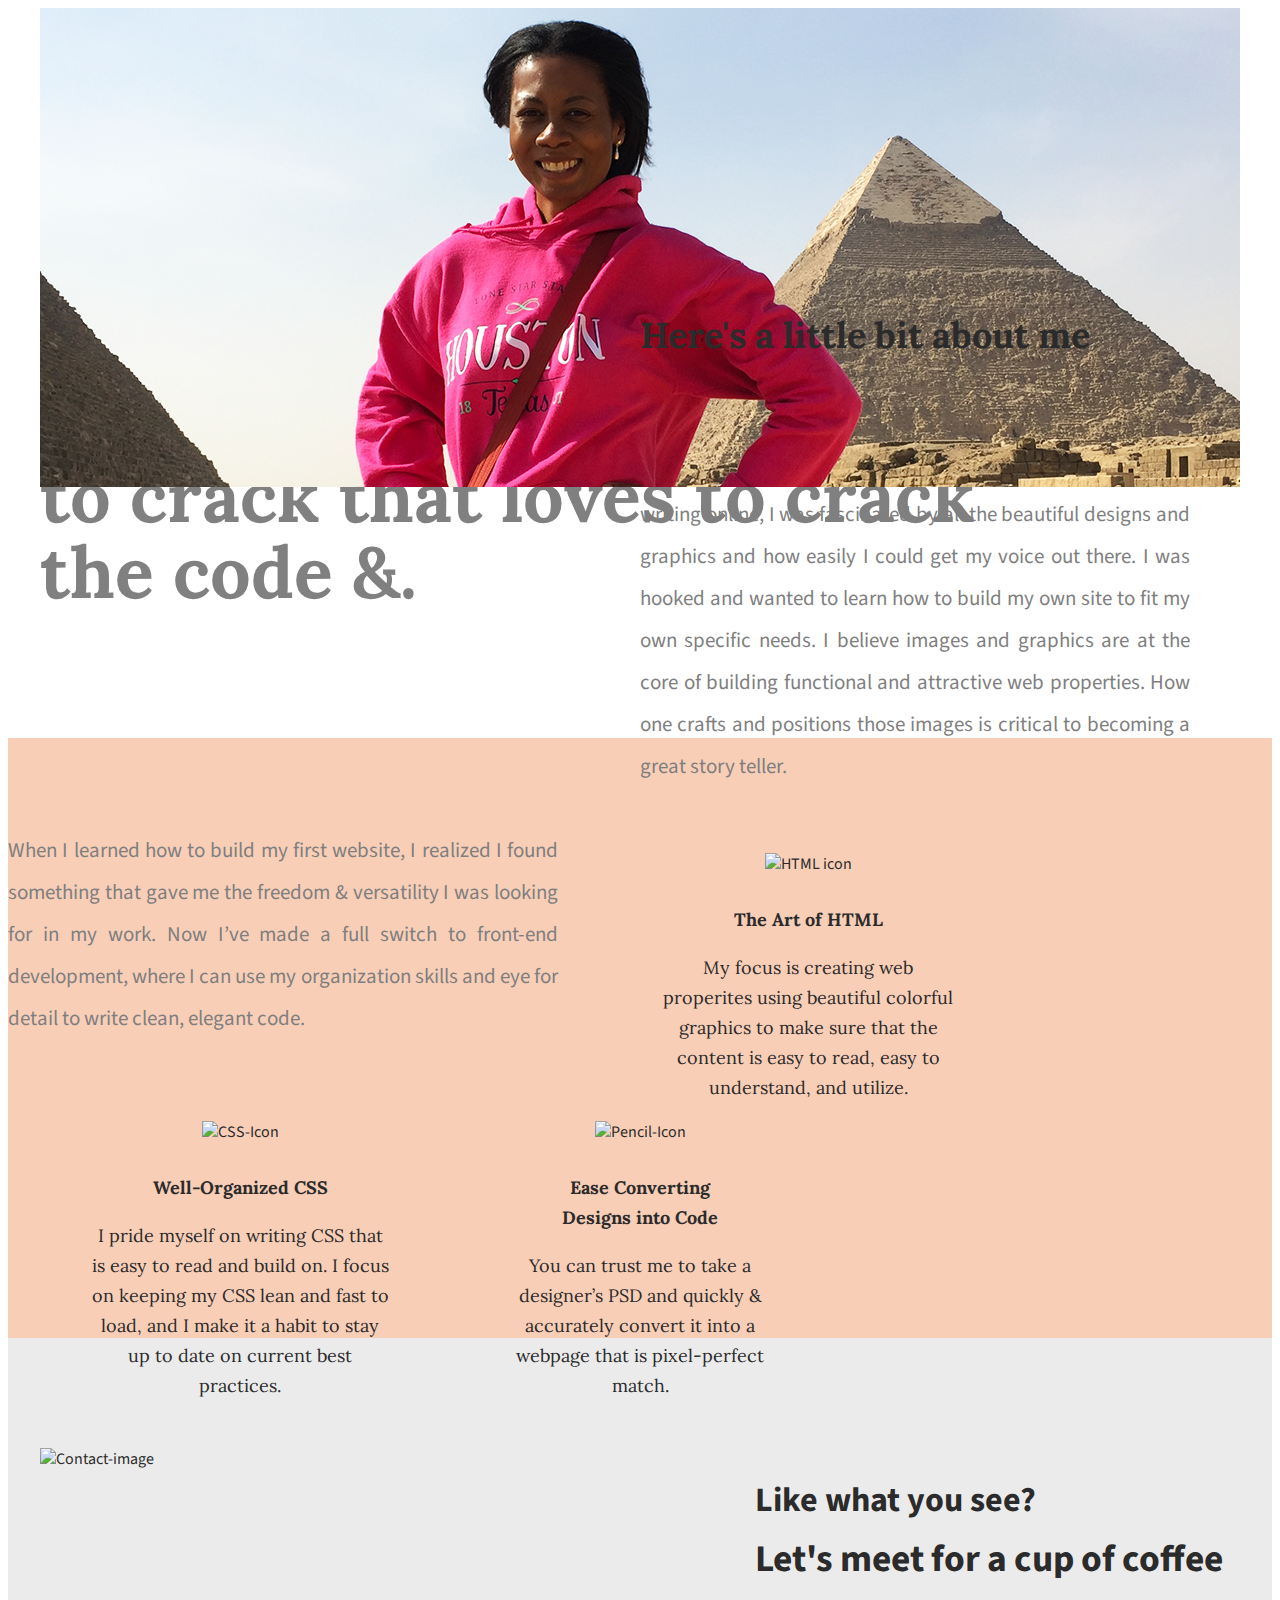
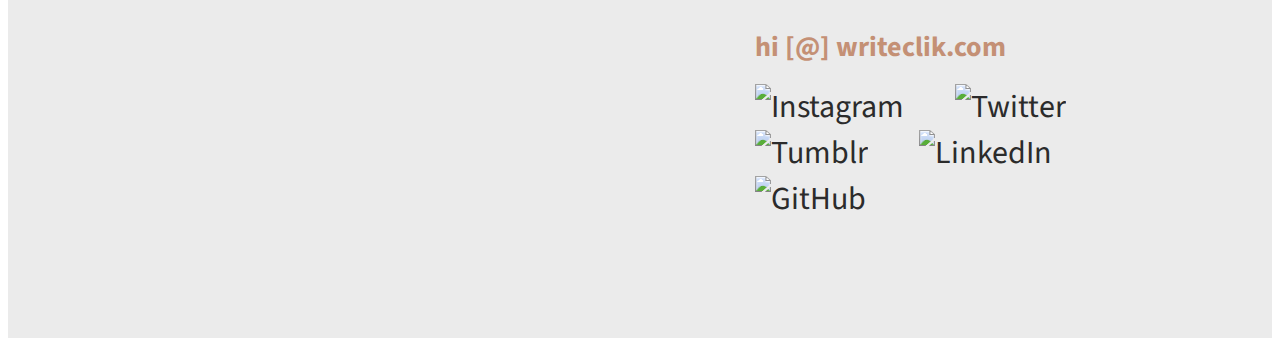
==== index.html @ eed15458 "changed html file name to index.html" ====
<!doctype html>
<meta charset="utf-8">
<html>
<head>
   <title>Sandra Tedford | Life As A Developer</title>
<link rel="stylesheet" href="css/normalize.css">
<link rel="stylesheet" href="css/sandrastyle.css">
<link href='https://fonts.googleapis.com/css?family=Source+Sans+Pro:400,700' rel='stylesheet' type='text/css'>
<link href='https://fonts.googleapis.com/css?family=Lora:400,700' rel='stylesheet' type='text/css'>
   </head>
   <body>
      <header>
         <div class="full-width">
            <div class="header-image">
               <img src="..//img/hero.png" alt="header image">
            </div>
         <div class="half-width">
            <h1><span style="color:#afcfaf;">Sandra Tedford</span></h1>
          <h2><span style="color:black;">Hi,</span>I'm a developer that loves to crack that loves to crack the code &amp;.</h2>
         </div>
         <div class="half-width">
           
              <nav>
               <ul>
                  <li><a href="#about">About</a></li>
                  <li><a href="#work">Work</a></li>
                  <li><a href="#contact">Contact</a></li>
               </ul>
            </nav>
         </div>
      </div>
      
      </header>

            <main>
      <section id="about">
         <div class="full-width">
            <h2> Here's a little bit about me</h2>
            <div class="half-width">
            <p>I’ve made my home base in Chicago Illinois. My journey into tech started with a degree in economics. As I started sharing my writing online, I was fascinated by all the beautiful designs and graphics and how easily I could get my voice out there. I was hooked and wanted to learn how to build my own site to fit my own specific needs. I believe images and graphics are at the core of building functional and attractive web properties. How one crafts and positions those images is critical to becoming a great story teller.</p></div>
         </div>
         <div class="half-width">
            <p>When I learned how to build my first website, I realized I found something that gave me the freedom & versatility I was looking for in my work. Now I’ve made a full switch to front-end development, where I can use my organization skills and eye for detail to write clean, elegant code.</p>
         </div>
      </section>
      <section id="work">
         <div class="full-width">
            <div class="third-width">
               <img src="img/icon-html.png" alt="HTML icon"/>
               <h3>The Art of HTML</h3>
               <p>My focus is creating web properites using beautiful colorful graphics to make sure that the content is easy to read, easy to understand, and utilize.</p>
            </div>
            <div class="third-width">
               <img src="img/CSS-Icon.png" alt="CSS-Icon"/>
               <h3>Well-Organized CSS</h3>
               <p>I pride myself on writing CSS that is easy to read and build on. I focus on keeping my CSS lean and fast to load, and I make it a habit to stay up to date on current best practices.</p>
            </div>
            <div class="third-width">
               <img src="img/Pencil-Icon.png" alt="Pencil-Icon"/>
               <h3>Ease Converting Designs into Code
               </h3>
               <p>You can trust me to take a designer’s PSD and quickly & accurately convert it into a webpage that is pixel-perfect match.</p>
            </div>
         </div>
      </section>
      <footer id="contact">
         <div class="full-width">
            <div class="half-width">
               <img src="img/contact-image.png" alt="Contact-image"/>
            </div>
            <div class="half-width">
               
               <h2>Like what you see?</h2>
               <div id="email-header">
               <h3>Let's meet for a cup of coffee</h3></div>
                 <div id="contact-info"> 
                  <div id="socialmedia-header">
                     <a href="mailto:hi@stedford@writeclik.com">hi [@] writeclik.com</a></div>
                     <div id="a">
                     <ul>
                        <li><img src="img/Instagram.png" alt="Instagram"/></li>
                        <li><img src="img/Twitter.png" alt="Twitter"/></li>
                        <li><img src="img/Tumblr.png" alt="Tumblr"/></li>
                        <li><img src="img/LinkedIn.png" alt="LinkedIn"/></li>
                        <li><img src="img/GitHub.png" alt="GitHub"/></li>
                     </ul></div>
                </div>
            </div>

         </div>

      </footer>
      </main>
   </body>
   </html>
---- css/sandrastyle.css ----
/***** BASE STYLES *****/
body
{font-family: 'Source Sans Pro', sans-serif;
color: #2b2b2b;
}

#about{
 	height: 600px;
}

#work {
	height: 600px;
}

#contact
{
	height: 600px;
}


/***** GRID *****/

.full-width {
    width: 1200px;
    margin: 0 auto;
    }

.half-width {
	width: 600px;
	float: left;
		}
.third-width {
	width:400px;
	float: left;
	}

/***** HEADER *****/
.header-image
{  		height:100px;
		margin-right: 30px;
 	}
header h1{
	padding:50px 0;
	font-family: 'Lora', serif;
}
nav{
	float:right;
	padding: 75px 40px;
}
nav ul li{
	display: inline-block;
}
nav ul li a{
	text-transform: uppercase; 
	text-decoration: none;
	font-size: 16px;
	color: grey;
	padding-left: 80px;
}
header h2{
	width: 1062px;
	clear: both;
	font-family: 'Lora', serif;
	font-size: 72px;
	line-height: 76px;
	color: grey;
	padding: 52px 0;
}

/***** ABOUT *****/

#about.full-width{
		padding: 80px 0px;
		}

#about h2 {
    font-family: 'Lora', serif;
    font-size: 36px;
    padding-top: 20px;
}
#about p {
    font-size: 21px;
    color: #7f7f7f;
    line-height: 42px;
    padding-right: 50px;
  	text-align: justify;
}

/***** WORK *****/

#work
{
	background-color: #f9ceb7;
	text-align: center;
}
#work .full-width
{	
	padding: 115px 0;
	}

#work img
{
	padding-bottom: 30px;
}
#work h3 {
	font-family: 'Lora', serif;
	font-size: 18px;
	font-weight: bolder;
	line-height: 30px;
	width: 190px;
	margin: 0 auto;

}
#work p {
	font-family: 'Lora', serif; 
	font-size: 18px;
	line-height: 30px;
	padding: 0 50px;
}
#contact
{
	background-color: #ebebeb;
}
#contact .full-width{
	padding: 110px 0;
}
#contact img#contact-img{
	border: 12px solid #ffffff;
}
#contact h2, #contact #email-header, #contact #socialmedia-header,#contact ul {
    padding-left: 115px;
}
#contact #envelope {
    padding: 0 10px 0 115px;
}

#contact h2 {
	font-family: 'Lora' sans-serif;
	font-size: 34px;
}
#contact #email-header{
    font-size: 32px;
    font-weight: 400;
    margin: -30px 0 5px 0;
}
#contact #socialmedia-header {
    font-weight: bold;
    font-size: 29px;
    margin: 40px 0 0px 0;
}
#contact a{
	text-decoration: none;
	color: #c49075;
	font-weight: bold;
	font-size: 28px;
}
#contact ul{
	list-style:none;
}
#contact ul li {
	display: inline-block;
}
#contact ul img{
	font-size: 32px;
	padding-right: 48px;
}
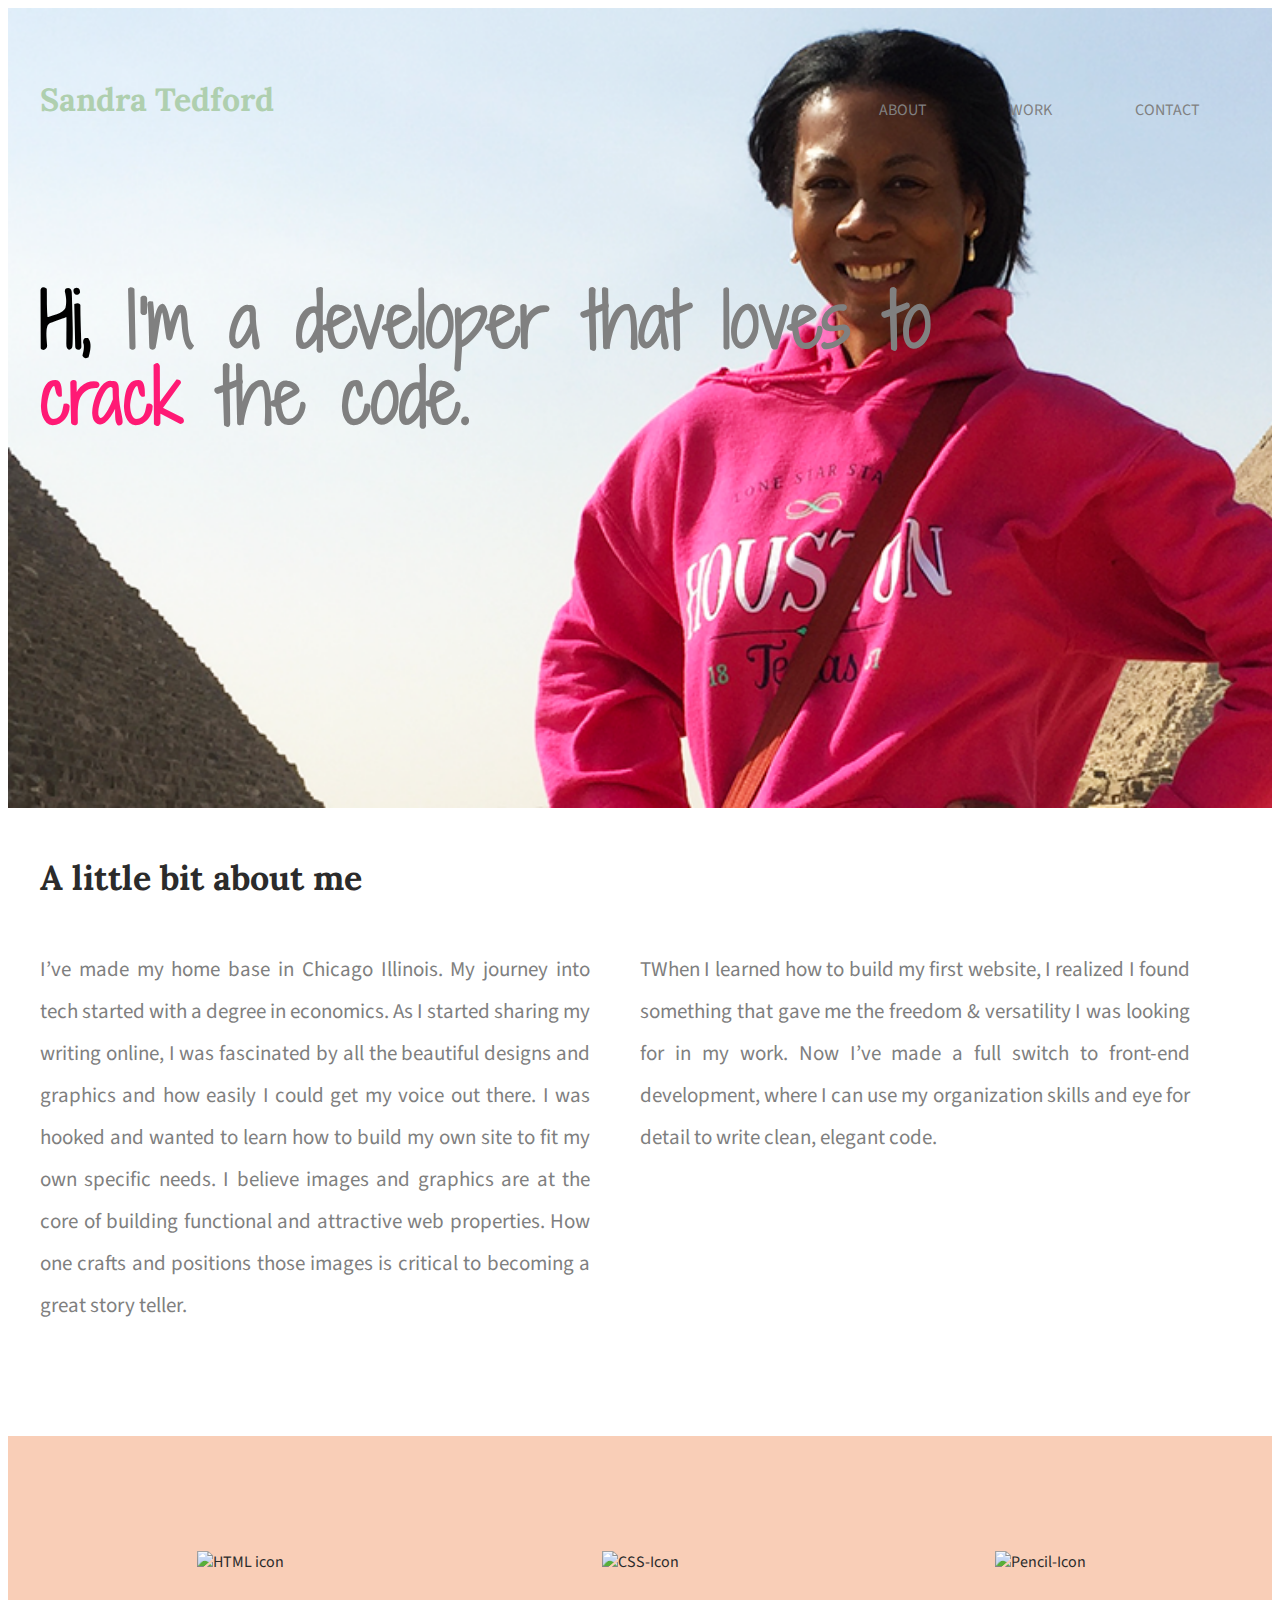
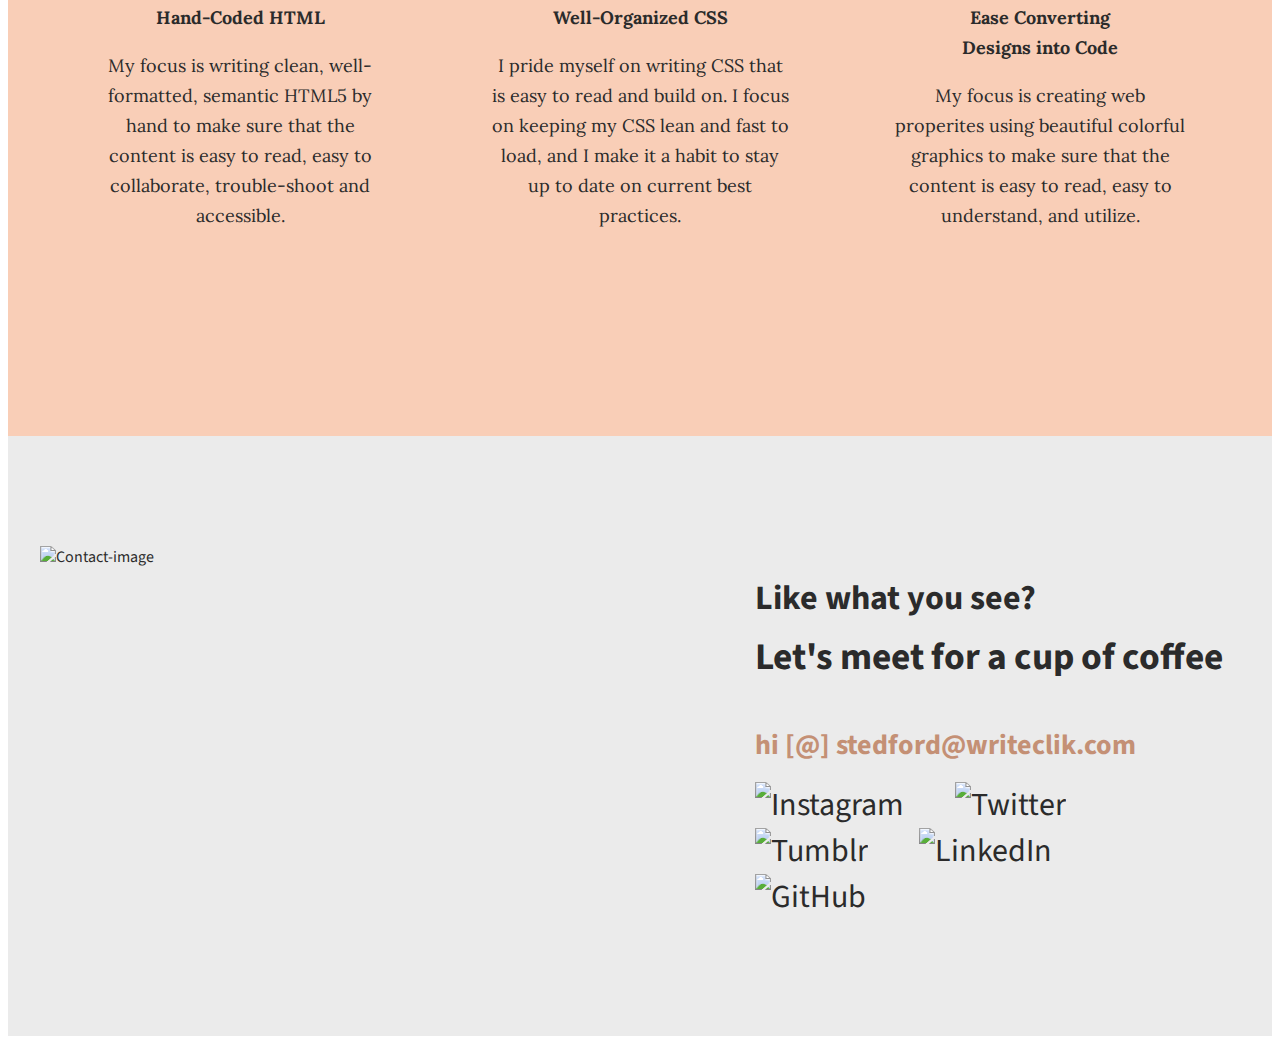
==== commit ccb9b5bb: "made changes to index.html" ====
--- a/index.html
+++ b/index.html
@@ -2,21 +2,19 @@
 <meta charset="utf-8">
 <html>
 <head>
-   <title>Sandra Tedford | Life As A Developer</title>
+   <title>Sandra Tedford | Developer</title>
 <link rel="stylesheet" href="css/normalize.css">
 <link rel="stylesheet" href="css/sandrastyle.css">
 <link href='https://fonts.googleapis.com/css?family=Source+Sans+Pro:400,700' rel='stylesheet' type='text/css'>
 <link href='https://fonts.googleapis.com/css?family=Lora:400,700' rel='stylesheet' type='text/css'>
+<link href="https://fonts.googleapis.com/css?family=Shadows+Into+Light+Two" rel="stylesheet">
    </head>
    <body>
       <header>
          <div class="full-width">
-            <div class="header-image">
-               <img src="..//img/hero.png" alt="header image">
-            </div>
          <div class="half-width">
             <h1><span style="color:#afcfaf;">Sandra Tedford</span></h1>
-          <h2><span style="color:black;">Hi,</span>I'm a developer that loves to crack that loves to crack the code &amp;.</h2>
+          <h2><span style="color:black;">Hi, </span>I'm a developer that loves to <span style="color: #ff1a75">crack </span>the code.</h2>
          </div>
          <div class="half-width">
            
@@ -29,26 +27,25 @@
             </nav>
          </div>
       </div>
-      
+
       </header>
-
-            <main>
+      <main>
       <section id="about">
          <div class="full-width">
-            <h2> Here's a little bit about me</h2>
+            <h2>A little bit about me</h2>
             <div class="half-width">
             <p>I’ve made my home base in Chicago Illinois. My journey into tech started with a degree in economics. As I started sharing my writing online, I was fascinated by all the beautiful designs and graphics and how easily I could get my voice out there. I was hooked and wanted to learn how to build my own site to fit my own specific needs. I believe images and graphics are at the core of building functional and attractive web properties. How one crafts and positions those images is critical to becoming a great story teller.</p></div>
          </div>
          <div class="half-width">
-            <p>When I learned how to build my first website, I realized I found something that gave me the freedom & versatility I was looking for in my work. Now I’ve made a full switch to front-end development, where I can use my organization skills and eye for detail to write clean, elegant code.</p>
+            <p>TWhen I learned how to build my first website, I realized I found something that gave me the freedom & versatility I was looking for in my work. Now I’ve made a full switch to front-end development, where I can use my organization skills and eye for detail to write clean, elegant code.</p>
          </div>
       </section>
       <section id="work">
          <div class="full-width">
             <div class="third-width">
                <img src="img/icon-html.png" alt="HTML icon"/>
-               <h3>The Art of HTML</h3>
-               <p>My focus is creating web properites using beautiful colorful graphics to make sure that the content is easy to read, easy to understand, and utilize.</p>
+               <h3>Hand-Coded HTML</h3>
+               <p>My focus is writing clean, well-formatted, semantic HTML5 by hand to make sure that the content is easy to read, easy to collaborate, trouble-shoot and accessible.</p>
             </div>
             <div class="third-width">
                <img src="img/CSS-Icon.png" alt="CSS-Icon"/>
@@ -59,7 +56,7 @@
                <img src="img/Pencil-Icon.png" alt="Pencil-Icon"/>
                <h3>Ease Converting Designs into Code
                </h3>
-               <p>You can trust me to take a designer’s PSD and quickly & accurately convert it into a webpage that is pixel-perfect match.</p>
+               <p>My focus is creating web properites using beautiful colorful graphics to make sure that the content is easy to read, easy to understand, and utilize.</p>
             </div>
          </div>
       </section>
@@ -75,7 +72,7 @@
                <h3>Let's meet for a cup of coffee</h3></div>
                  <div id="contact-info"> 
                   <div id="socialmedia-header">
-                     <a href="mailto:hi@stedford@writeclik.com">hi [@] writeclik.com</a></div>
+                     <a href="mailto:hi@stedford@writeclik.com">hi [@] stedford@writeclik.com</a></div>
                      <div id="a">
                      <ul>
                         <li><img src="img/Instagram.png" alt="Instagram"/></li>
@@ -93,4 +90,18 @@
       </main>
    </body>
    </html>
-   +   
+
+
+
+
+
+
+
+
+
+
+
+
+
+
--- a/css/sandrastyle.css
+++ b/css/sandrastyle.css
@@ -1,3 +1,4 @@
+
 /***** BASE STYLES *****/
 body
 {font-family: 'Source Sans Pro', sans-serif;
@@ -35,13 +36,17 @@
 	}
 
 /***** HEADER *****/
-.header-image
-{  		height:100px;
-		margin-right: 30px;
- 	}
+header
+{
+  height:800px ;
+  background: url('../img/hero.png');
+  background-size: cover;
+
+}
 header h1{
 	padding:50px 0;
 	font-family: 'Lora', serif;
+	color: #0000ff;
 }
 nav{
 	float:right;
@@ -60,22 +65,20 @@
 header h2{
 	width: 1062px;
 	clear: both;
-	font-family: 'Lora', serif;
+	font-family: 'Shadows Into Light Two', cursive;
 	font-size: 72px;
 	line-height: 76px;
 	color: grey;
 	padding: 52px 0;
 }
-
 /***** ABOUT *****/
-
 #about.full-width{
 		padding: 80px 0px;
 		}
 
 #about h2 {
     font-family: 'Lora', serif;
-    font-size: 36px;
+    font-size: 34px;
     padding-top: 20px;
 }
 #about p {
@@ -124,8 +127,10 @@
 #contact .full-width{
 	padding: 110px 0;
 }
-#contact img#contact-img{
-	border: 12px solid #ffffff;
+#contact img{
+	border: 12px;
+	border-color: #ffffff;
+
 }
 #contact h2, #contact #email-header, #contact #socialmedia-header,#contact ul {
     padding-left: 115px;
@@ -133,7 +138,6 @@
 #contact #envelope {
     padding: 0 10px 0 115px;
 }
-
 #contact h2 {
 	font-family: 'Lora' sans-serif;
 	font-size: 34px;
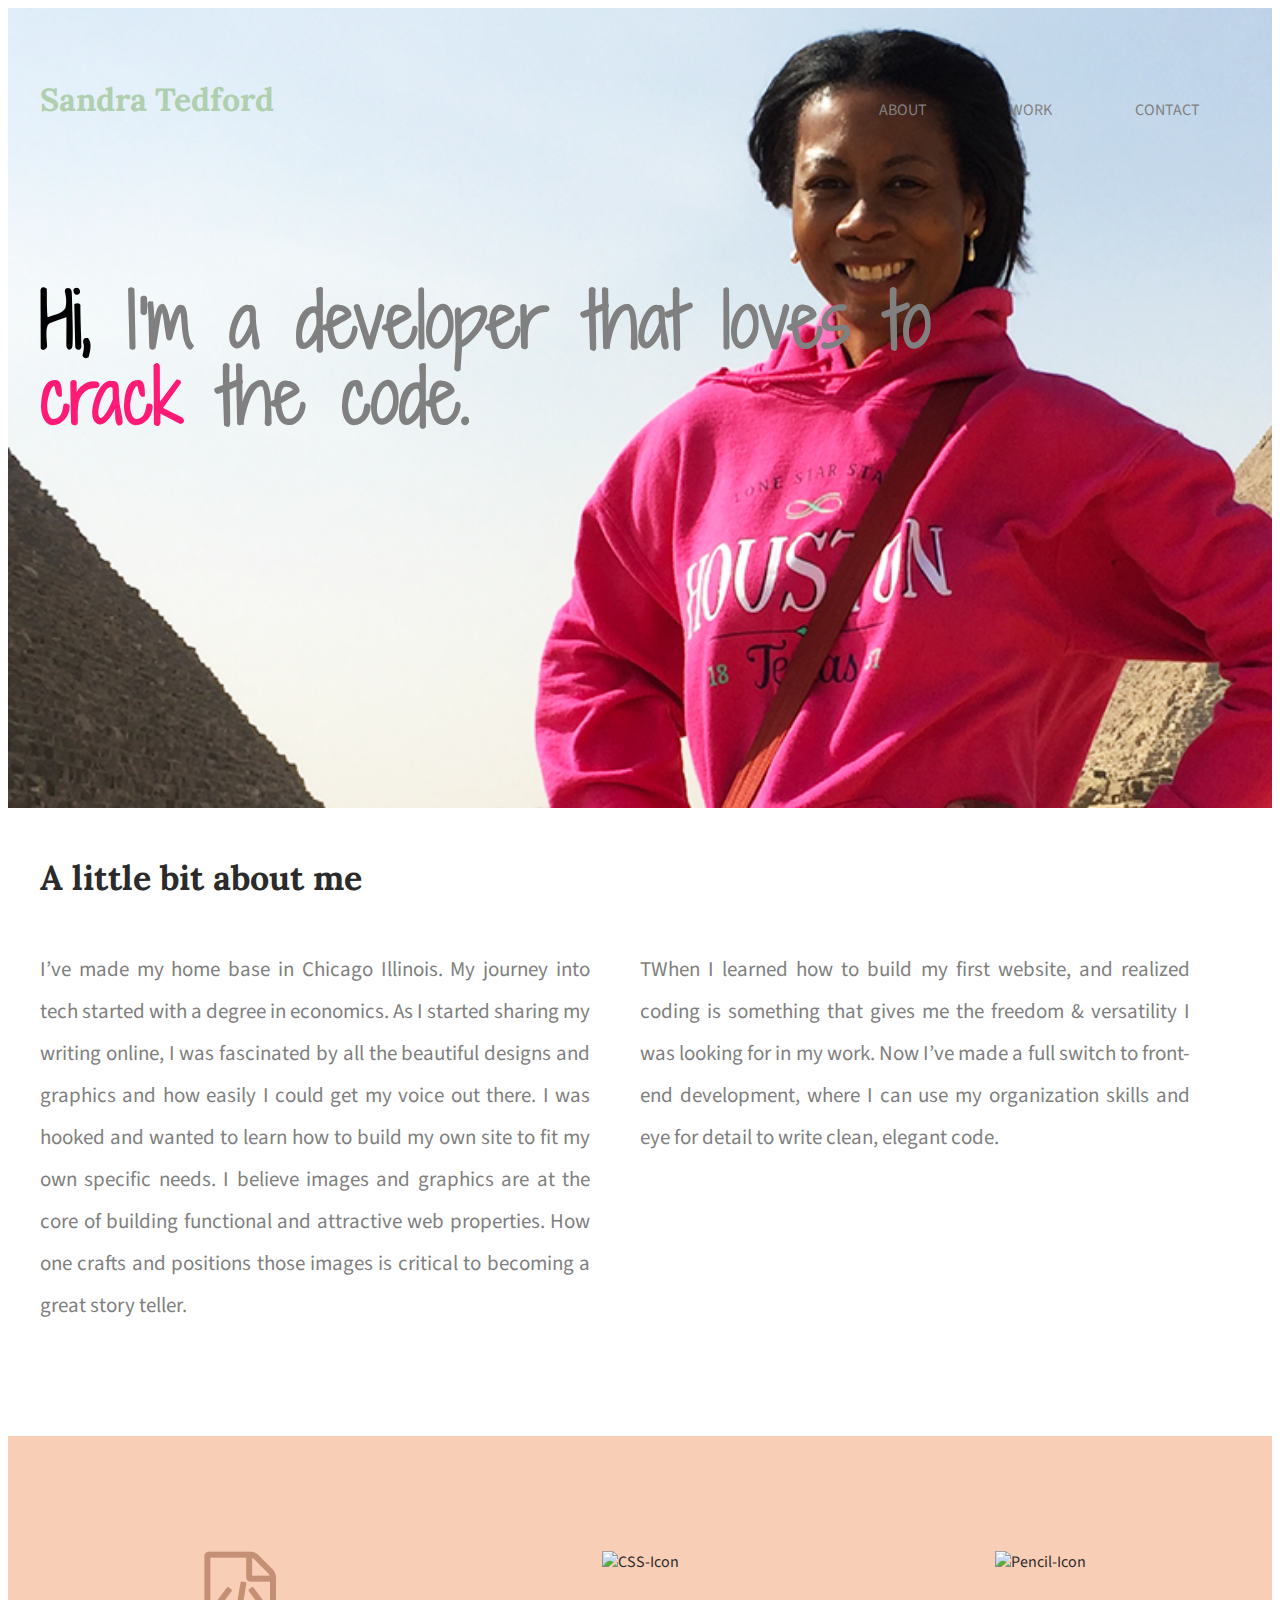
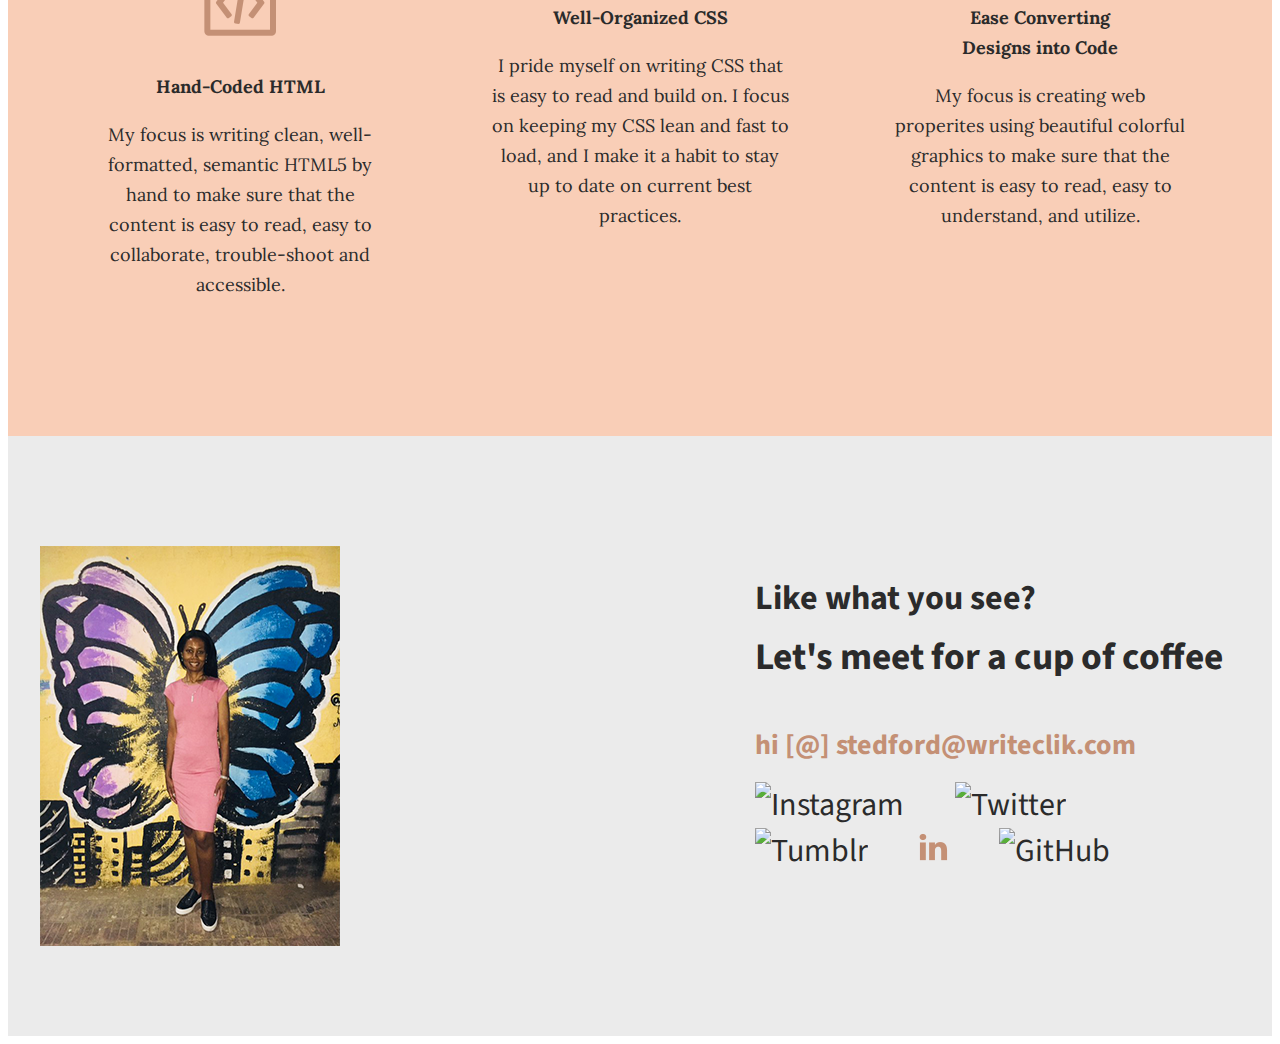
==== commit 11e39aef: "made changes to text in index.html" ====
--- a/index.html
+++ b/index.html
@@ -37,7 +37,7 @@
             <p>I’ve made my home base in Chicago Illinois. My journey into tech started with a degree in economics. As I started sharing my writing online, I was fascinated by all the beautiful designs and graphics and how easily I could get my voice out there. I was hooked and wanted to learn how to build my own site to fit my own specific needs. I believe images and graphics are at the core of building functional and attractive web properties. How one crafts and positions those images is critical to becoming a great story teller.</p></div>
          </div>
          <div class="half-width">
-            <p>TWhen I learned how to build my first website, I realized I found something that gave me the freedom & versatility I was looking for in my work. Now I’ve made a full switch to front-end development, where I can use my organization skills and eye for detail to write clean, elegant code.</p>
+            <p>TWhen I learned how to build my first website,  and realized coding is something that gives me the freedom & versatility I was looking for in my work. Now I’ve made a full switch to front-end development, where I can use my organization skills and eye for detail to write clean, elegant code.</p>
          </div>
       </section>
       <section id="work">
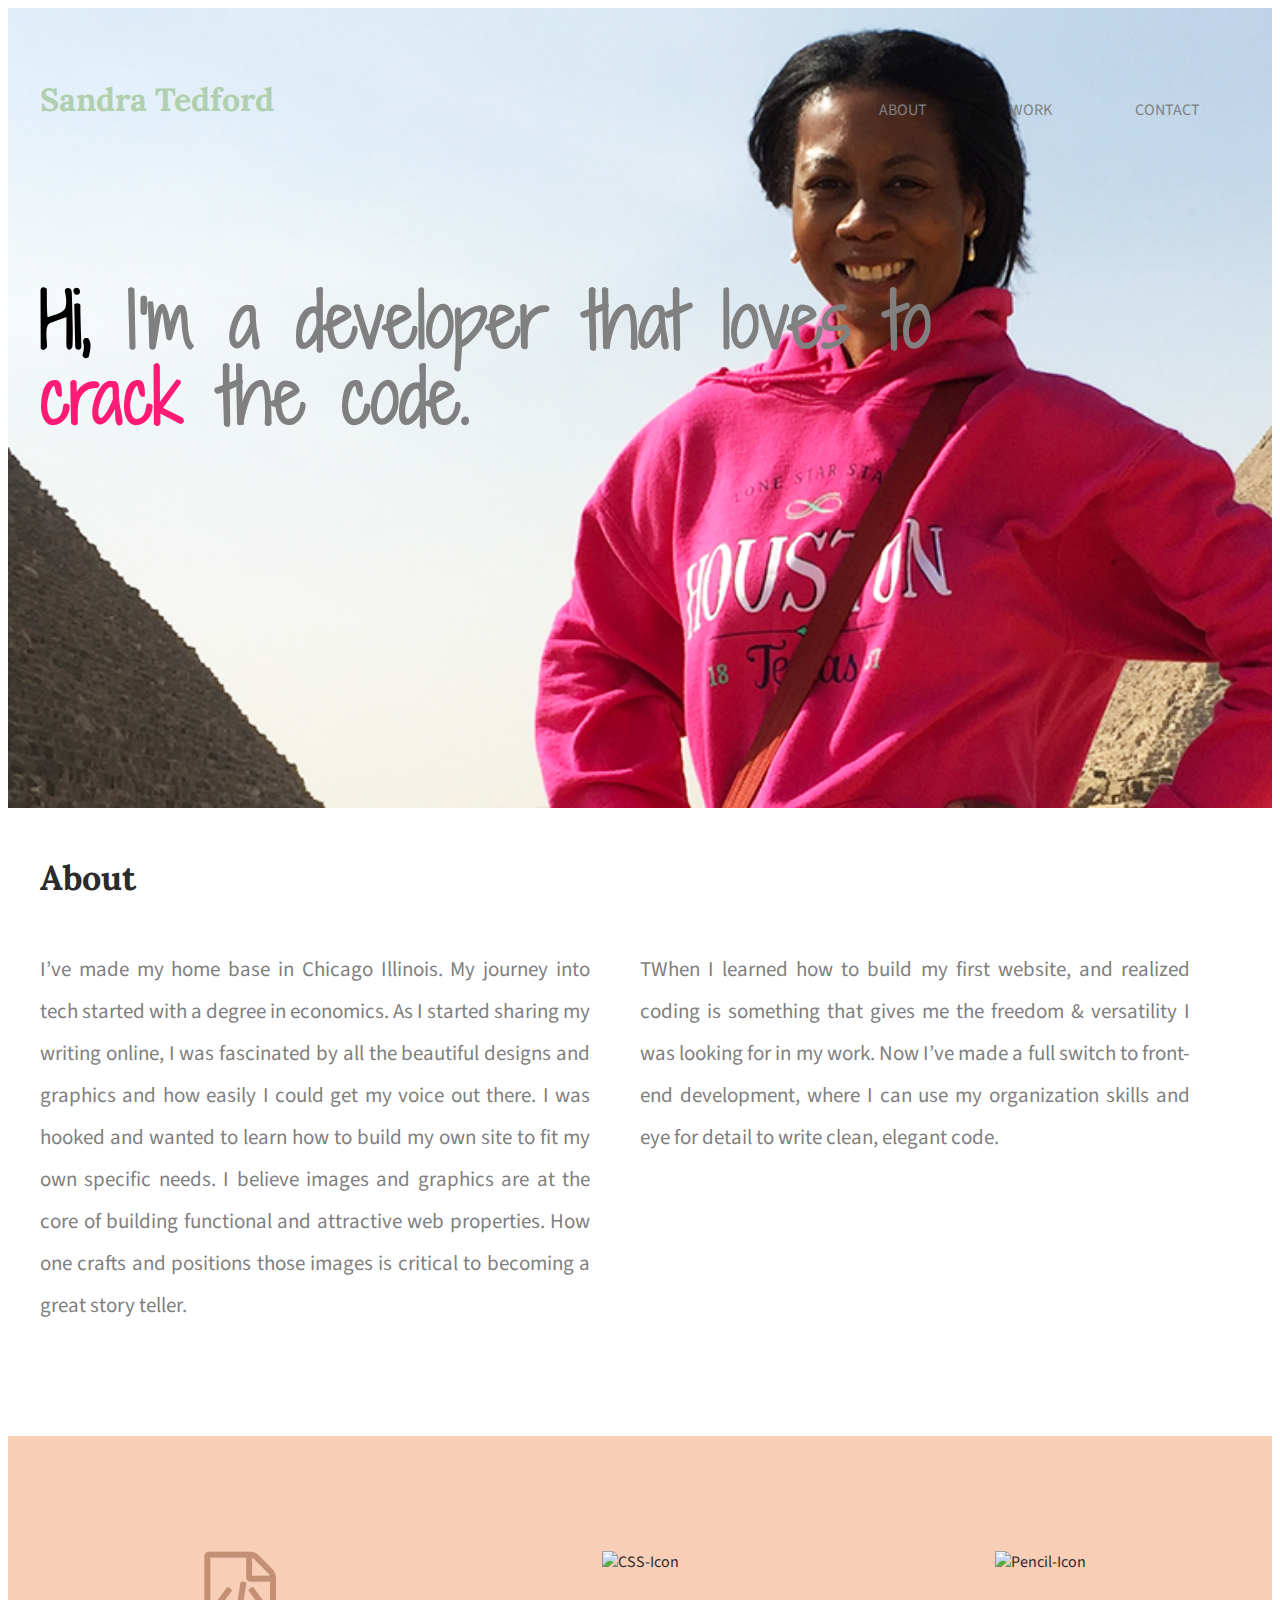
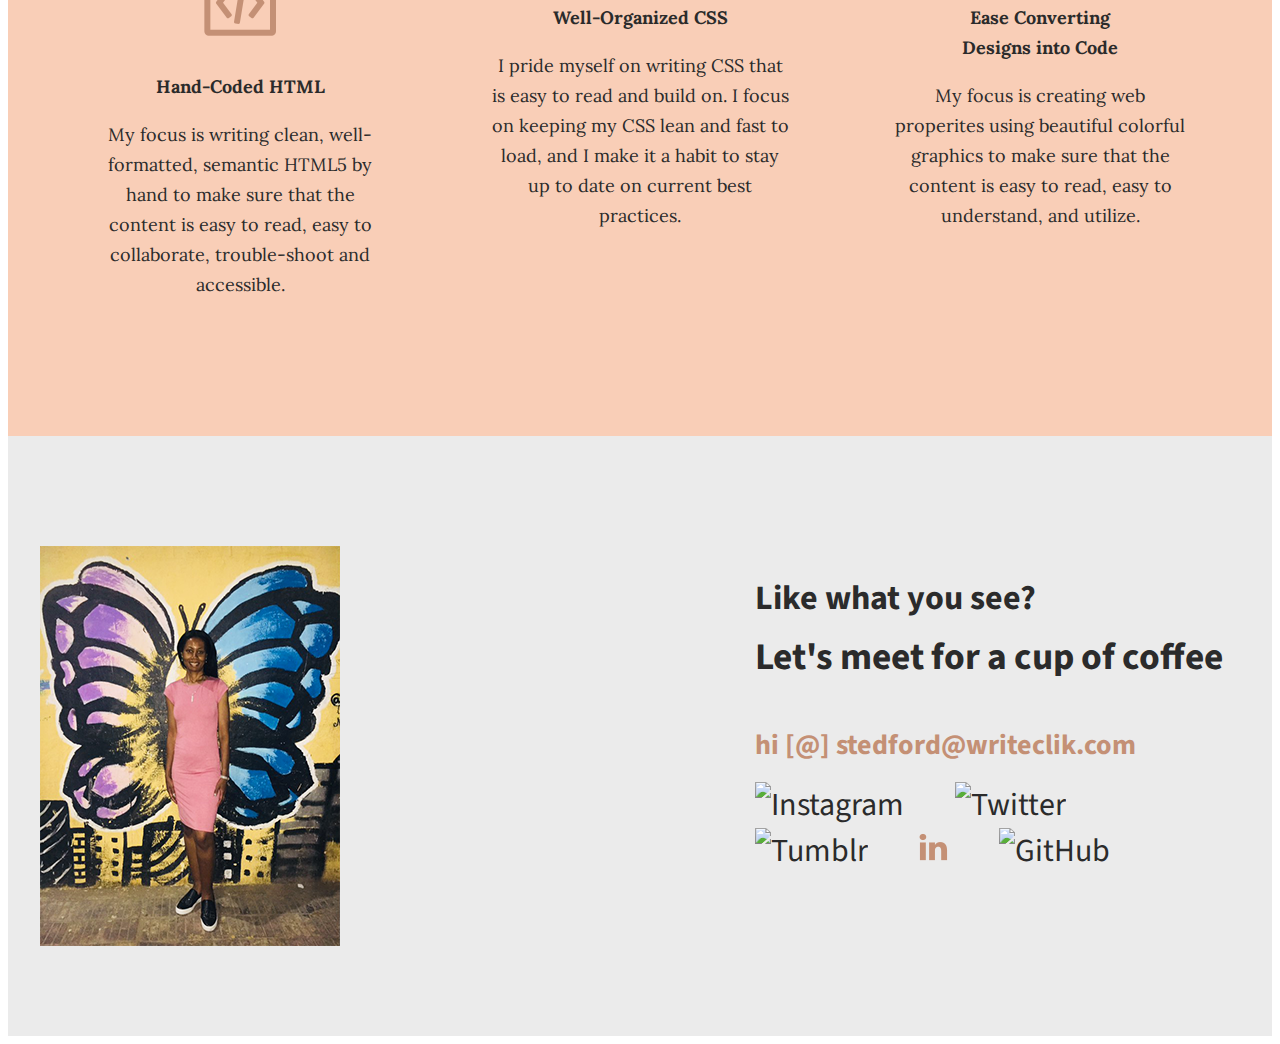
==== commit 50746be7: "made changes to h2 on index.html" ====
--- a/index.html
+++ b/index.html
@@ -32,7 +32,7 @@
       <main>
       <section id="about">
          <div class="full-width">
-            <h2>A little bit about me</h2>
+            <h2>About</h2>
             <div class="half-width">
             <p>I’ve made my home base in Chicago Illinois. My journey into tech started with a degree in economics. As I started sharing my writing online, I was fascinated by all the beautiful designs and graphics and how easily I could get my voice out there. I was hooked and wanted to learn how to build my own site to fit my own specific needs. I believe images and graphics are at the core of building functional and attractive web properties. How one crafts and positions those images is critical to becoming a great story teller.</p></div>
          </div>
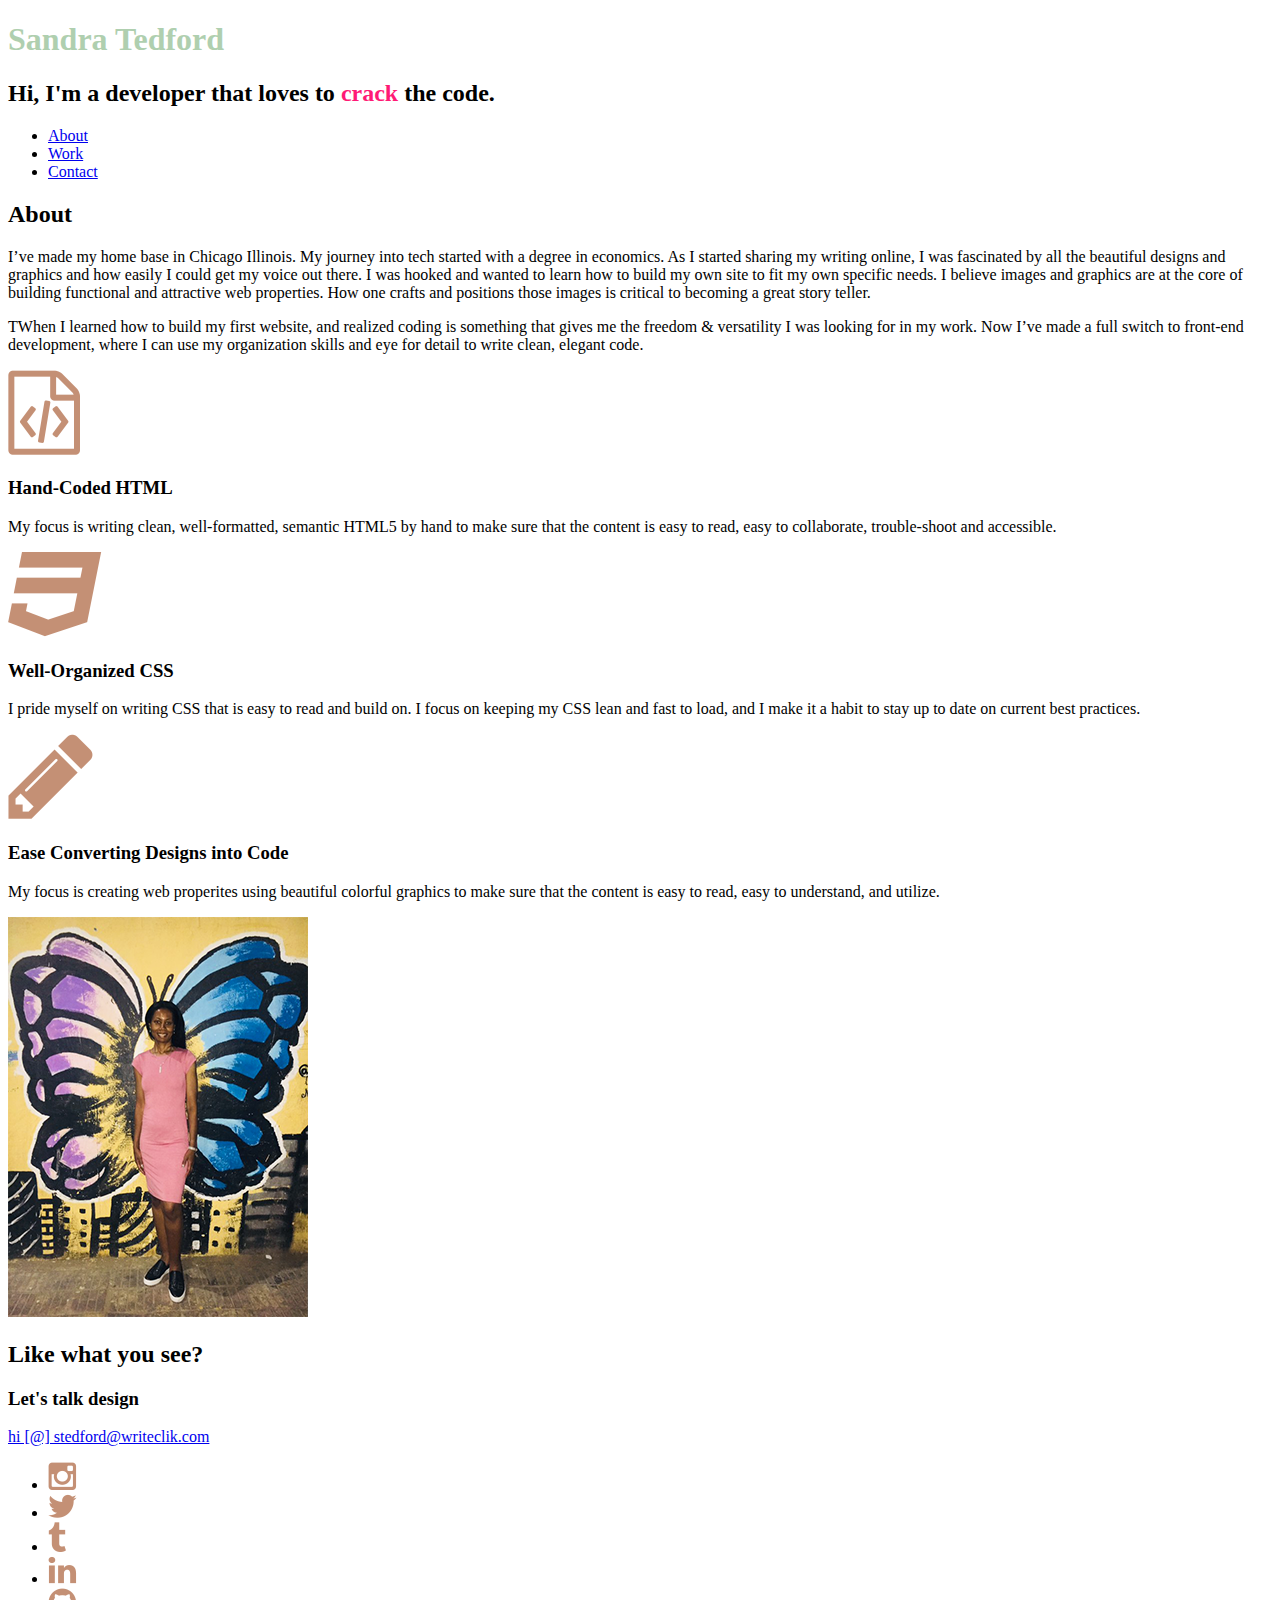
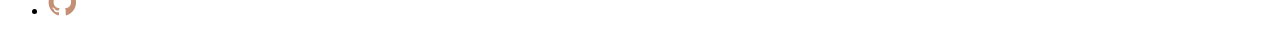
==== commit 3e9253c2: "changed text on p tag" ====
--- a/index.html
+++ b/index.html
@@ -69,7 +69,7 @@
                
                <h2>Like what you see?</h2>
                <div id="email-header">
-               <h3>Let's meet for a cup of coffee</h3></div>
+               <h3>Let's talk design</h3></div>
                  <div id="contact-info"> 
                   <div id="socialmedia-header">
                      <a href="mailto:hi@stedford@writeclik.com">hi [@] stedford@writeclik.com</a></div>
